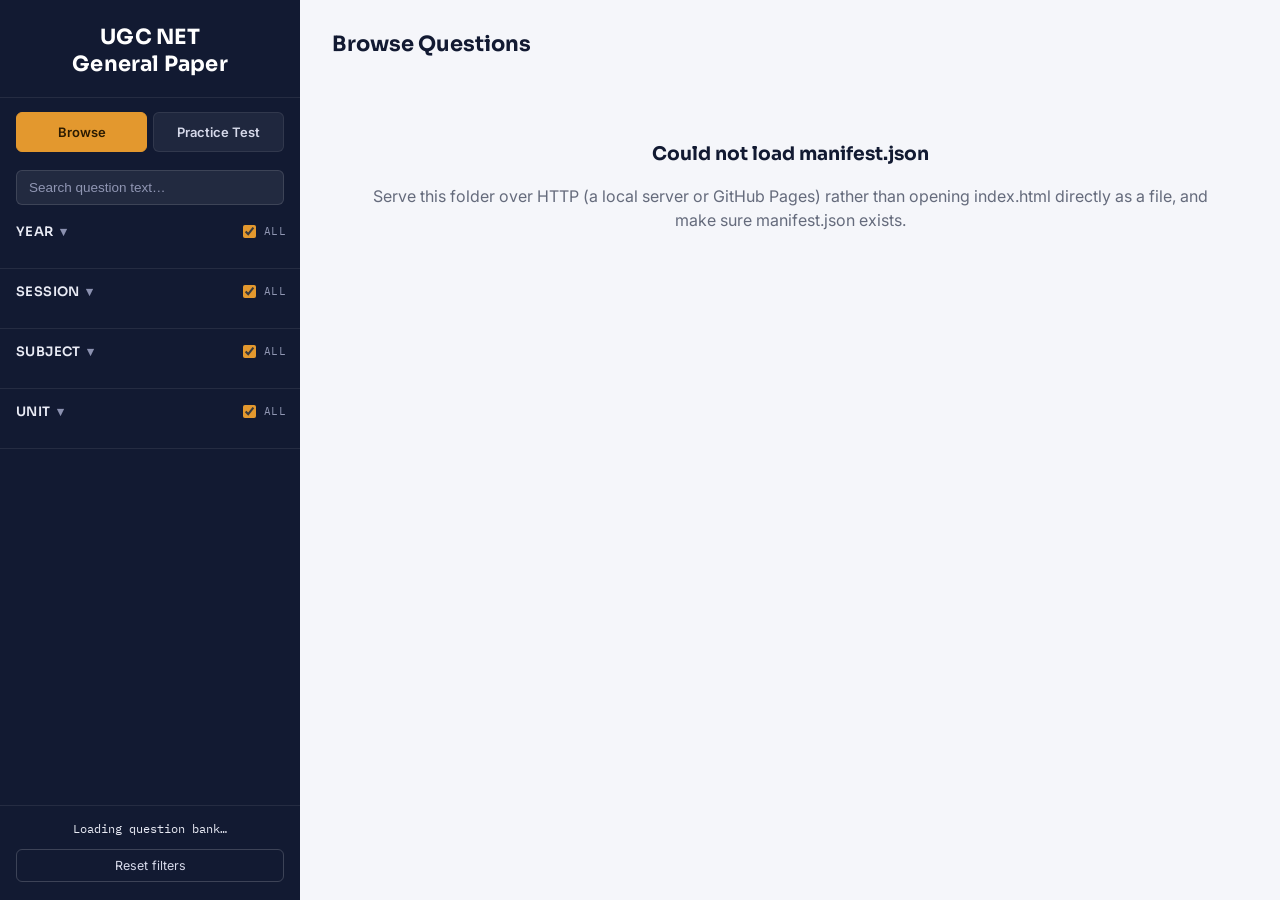
==== index.html @ d022ba84 "Practice test updation" ====
<!DOCTYPE html>
<html lang="en">
<head>
<meta charset="UTF-8">
<meta name="viewport" content="width=device-width, initial-scale=1.0">
<title>UGC NET General Paper</title>
<link rel="preconnect" href="https://fonts.googleapis.com">
<link href="https://fonts.googleapis.com/css2?family=Sora:wght@600;700&family=Inter:wght@400;500;600;700&family=IBM+Plex+Mono:wght@400;500&display=swap" rel="stylesheet">
<link rel="stylesheet" href="https://cdnjs.cloudflare.com/ajax/libs/font-awesome/6.5.2/css/all.min.css">
<link rel="stylesheet" href="style.css">
</head>
<body>

<button class="menu-toggle" id="menuToggle" aria-label="Toggle filters menu" aria-expanded="false">
  <i class="fa-solid fa-bars" id="menuToggleIcon" aria-hidden="true"></i>
</button>
<div class="backdrop" id="backdrop"></div>

<div class="app">

  <!-- ============ SIDEBAR ============ -->
  <aside class="sidebar" id="sidebar">
    <div class="sidebar-brand">
      <h1>UGC NET</h1>
      <h1>General Paper</h1>
    </div>

    <div class="mode-tabs">
      <button class="mode-tab active" id="tabBrowse" type="button">Browse</button>
      <a class="mode-tab" id="tabTest" href="test.html" target="_blank" rel="noopener">Practice Test</a>
    </div>

    <div class="sidebar-search">
      <input type="search" id="searchBox" placeholder="Search question text…">
    </div>

    <div class="filter-group" id="grpYear">
      <div class="filter-group-header" data-target="grpYear">
        <button class="fg-title-btn" type="button" data-target="grpYear">
          <span>Year</span><span class="chev">▾</span>
        </button>
        <label class="select-all-row" title="Select all / none">
          <input type="checkbox" data-selectall="year" checked><span>All</span>
        </label>
      </div>
      <div class="filter-group-body" id="yearFilterBody"></div>
    </div>

    <div class="filter-group" id="grpSession">
      <div class="filter-group-header" data-target="grpSession">
        <button class="fg-title-btn" type="button" data-target="grpSession">
          <span>Session</span><span class="chev">▾</span>
        </button>
        <label class="select-all-row" title="Select all / none">
          <input type="checkbox" data-selectall="session" checked><span>All</span>
        </label>
      </div>
      <div class="filter-group-body" id="sessionFilterBody"></div>
    </div>

    <div class="filter-group" id="grpSubject">
      <div class="filter-group-header" data-target="grpSubject">
        <button class="fg-title-btn" type="button" data-target="grpSubject">
          <span>Subject</span><span class="chev">▾</span>
        </button>
        <label class="select-all-row" title="Select all / none">
          <input type="checkbox" data-selectall="subject" checked><span>All</span>
        </label>
      </div>
      <div class="filter-group-body" id="subjectFilterBody"></div>
    </div>

    <div class="filter-group" id="grpUnit">
      <div class="filter-group-header" data-target="grpUnit">
        <button class="fg-title-btn" type="button" data-target="grpUnit">
          <span>Unit</span><span class="chev">▾</span>
        </button>
        <label class="select-all-row" title="Select all / none">
          <input type="checkbox" data-selectall="unit" checked><span>All</span>
        </label>
      </div>
      <div class="filter-group-body filter-group-body--compact" id="unitFilterBody"></div>
    </div>

    <div class="sidebar-footer">
      <span class="stat" id="loadedStat">Loading question bank…</span>
      <button class="btn-reset" id="resetFilters" type="button">Reset filters</button>
    </div>
  </aside>

  <!-- ============ MAIN ============ -->
  <main class="main">

    <!-- ---- Browse view ---- -->
    <section id="browseView">
      <div class="main-header">
        <h2>Browse Questions</h2>
        <span class="result-count" id="resultCount"></span>
      </div>
      <div id="questionList"></div>
    </section>

  </main>
</div>

<script src="app.js"></script>
</body>
</html>
---- style.css ----
/* =========================================================
   UGC NET Paper 1 — PYQ Practice
   Design tokens
   ========================================================= */
:root {
  /* Core palette */
  --navy-900: #121A32;
  --navy-800: #1B2545;
  --navy-700: #24305C;
  --bg: #F5F6FA;
  --surface: #FFFFFF;
  --surface-2: #FAFAFD;
  --text: #1A1D29;
  --text-muted: #656B7C;
  --text-faint: #9599A8;
  --border: #E5E7F0;

  --accent: #E3982E;        /* marigold — used sparingly: active tab, highlights */
  --accent-ink: #7A4C0B;
  --accent-bg: #FBF0DD;

  --link: #3E67E0;

  --success: #1E9E5A;
  --success-bg: #E6F7EE;
  --success-border: #B9E7CD;

  --danger: #D8434B;
  --danger-bg: #FDECED;
  --danger-border: #F3C4C7;

  /* Unit colour coding — one hue per unit, used as small dots/tags */
  --u1: #E36A6A;  --u2: #E38A4A;  --u3: #E3B93E;  --u4: #8FBF4B;  --u5: #3FB88C;
  --u6: #3FA7C9;  --u7: #4D8EDB;  --u8: #7B71E0;  --u9: #B15FCE;  --u10: #D65AA5;

  /* Type */
  --font-display: 'Sora', 'Segoe UI', sans-serif;
  --font-body: 'Inter', 'Segoe UI', sans-serif;
  --font-mono: 'IBM Plex Mono', 'Courier New', monospace;

  --radius-sm: 6px;
  --radius-md: 10px;
  --radius-lg: 16px;
  --shadow-sm: 0 1px 2px rgba(18, 26, 50, 0.06);
  --shadow-md: 0 6px 20px rgba(18, 26, 50, 0.10);

  --sidebar-w: 300px;
}

@media (prefers-reduced-motion: reduce) {
  * { animation-duration: 0.001ms !important; transition-duration: 0.001ms !important; }
}

* { box-sizing: border-box; }
html, body { margin: 0; padding: 0; }
body {
  font-family: var(--font-body);
  background: var(--bg);
  color: var(--text);
  line-height: 1.55;
  -webkit-font-smoothing: antialiased;
}
h1, h2, h3, h4 { font-family: var(--font-display); margin: 0; color: var(--navy-900); }
button { font-family: inherit; }
:focus-visible { outline: 3px solid var(--link); outline-offset: 2px; }

.mono { font-family: var(--font-mono); }
.hidden { display: none !important; }

/* =========================================================
   App shell
   ========================================================= */
.app { display: flex; min-height: 100vh; }

/* ---- Sidebar ---- */
.sidebar {
  width: var(--sidebar-w);
  flex-shrink: 0;
  background: var(--navy-900);
  color: #E9EBF5;
  display: flex;
  flex-direction: column;
  position: sticky;
  top: 0;
  height: 100vh;
  overflow-y: auto;
}
.sidebar-brand {
  padding: 24px 20px 18px;
  border-bottom: 1px solid rgba(255,255,255,0.08);
  text-align: center;
}
.sidebar-brand .eyebrow {
  font-family: var(--font-mono);
  font-size: 11px;
  letter-spacing: 0.14em;
  text-transform: uppercase;
  color: var(--accent);
  display: block;
  margin-bottom: 4px;
}
.sidebar-brand h1 {
  color: #fff;
  font-size: 21px;
  line-height: 1.3;
  letter-spacing: 0.01em;
}
.sidebar-brand p {
  margin: 6px 0 0;
  font-size: 12.5px;
  color: #B7BCD6;
}

.mode-tabs {
  display: flex;
  gap: 6px;
  padding: 14px 16px 4px;
}
.mode-tab {
  flex: 1;
  background: rgba(255,255,255,0.06);
  border: 1px solid rgba(255,255,255,0.08);
  color: #D6D9EA;
  padding: 9px 8px;
  border-radius: var(--radius-sm);
  font-size: 13px;
  font-weight: 600;
  cursor: pointer;
  transition: background 0.15s, color 0.15s;
  text-decoration: none;
  text-align: center;
  display: flex;
  align-items: center;
  justify-content: center;
}
.mode-tab.active {
  background: var(--accent);
  border-color: var(--accent);
  color: #2B1B02;
}
.mode-tab:hover:not(.active) { background: rgba(255,255,255,0.12); }

.sidebar-search { padding: 14px 16px 4px; }
.sidebar-search input {
  width: 100%;
  padding: 9px 12px;
  border-radius: var(--radius-sm);
  border: 1px solid rgba(255,255,255,0.12);
  background: rgba(255,255,255,0.07);
  color: #fff;
  font-size: 13.5px;
}
.sidebar-search input::placeholder { color: #9096B3; }

.filter-group { border-bottom: 1px solid rgba(255,255,255,0.08); }
.filter-group-header {
  display: flex;
  align-items: center;
  justify-content: space-between;
  gap: 8px;
  width: 100%;
  padding: 9px 8px 9px 16px;
}
.fg-title-btn {
  display: flex;
  align-items: center;
  gap: 6px;
  flex: 1;
  min-width: 0;
  background: none;
  border: none;
  color: #E9EBF5;
  padding: 4px 0;
  cursor: pointer;
  font-family: var(--font-display);
  font-size: 13px;
  font-weight: 600;
  letter-spacing: 0.03em;
  text-transform: uppercase;
}
.filter-group-header .chev { transition: transform 0.15s; color: #8B91B0; }
.filter-group.collapsed .chev { transform: rotate(-90deg); }

.select-all-row {
  display: flex;
  align-items: center;
  gap: 5px;
  flex-shrink: 0;
  font-family: var(--font-mono);
  font-size: 10.5px;
  color: #9096B3;
  text-transform: uppercase;
  letter-spacing: 0.04em;
  cursor: pointer;
  padding: 4px 6px;
  border-radius: 5px;
}
.select-all-row:hover { background: rgba(255,255,255,0.06); color: #D6D9EA; }
.select-all-row input {
  accent-color: var(--accent);
  width: 13px;
  height: 13px;
  cursor: pointer;
}

.filter-group-body {
  padding: 0 16px 14px;
  display: flex;
  flex-direction: column;
  gap: 7px;
  max-height: none;
  overflow-y: visible;
}
.filter-group.collapsed .filter-group-body { display: none; }

/* Compact variant — no internal scrollbar (used for Unit); spacing/sizing now matches other filter groups */
.filter-group-body--compact {
  max-height: none;
  overflow-y: visible;
  padding-bottom: 14px;
}

.check-row {
  display: flex;
  align-items: center;
  gap: 9px;
  font-size: 13.5px;
  color: #C9CCE2;
  cursor: pointer;
  padding: 3px 0;
}
.check-row input { accent-color: var(--accent); width: 15px; height: 15px; cursor: pointer; }
.check-row .dot { width: 9px; height: 9px; border-radius: 50%; flex-shrink: 0; }
.check-row .count { margin-left: auto; color: #7F86A6; font-family: var(--font-mono); font-size: 11px; }

.sidebar-footer {
  margin-top: auto;
  padding: 14px 16px 18px;
  border-top: 1px solid rgba(255,255,255,0.08);
  font-size: 12px;
  color: #9096B3;
  text-align: center;
}
.sidebar-footer .stat { display: block; font-family: var(--font-mono); color: #E9EBF5; }
.btn-reset {
  margin-top: 10px;
  width: 100%;
  background: transparent;
  border: 1px solid rgba(255,255,255,0.18);
  color: #D6D9EA;
  padding: 8px;
  border-radius: var(--radius-sm);
  font-size: 12.5px;
  cursor: pointer;
}
.btn-reset:hover { background: rgba(255,255,255,0.08); }

/* ---- Mobile menu toggle / backdrop ---- */
.menu-toggle {
  display: none;
  align-items: center;
  justify-content: center;
  position: fixed;
  top: 12px;
  left: 12px;
  z-index: 40;
  width: 42px;
  height: 42px;
  border-radius: var(--radius-sm);
  background: var(--navy-900);
  color: #fff;
  border: none;
  font-size: 17px;
  cursor: pointer;
  box-shadow: var(--shadow-md);
}
.backdrop {
  display: none;
  position: fixed;
  inset: 0;
  background: rgba(10,13,26,0.5);
  z-index: 25;
}

/* ---- Main content ---- */
.main {
  flex: 1;
  min-width: 0;
  padding: 28px 32px 60px;
}
.main-header {
  display: flex;
  align-items: baseline;
  justify-content: space-between;
  gap: 16px;
  margin-bottom: 18px;
  flex-wrap: wrap;
}
.main-header h2 { font-size: 21px; }
.result-count { color: var(--text-muted); font-size: 13.5px; }

/* =========================================================
   Question card
   ========================================================= */
.passage-box {
  background: var(--surface-2);
  border: 1px solid var(--border);
  border-left: 4px solid var(--accent);
  border-radius: var(--radius-md);
  padding: 16px 18px;
  margin-bottom: 10px;
  font-size: 14px;
  color: var(--text);
}
.passage-box .passage-label {
  font-family: var(--font-mono);
  font-size: 11px;
  text-transform: uppercase;
  letter-spacing: 0.06em;
  color: var(--accent-ink);
  display: block;
  margin-bottom: 6px;
}
.passage-para {
  margin: 0 0 10px;
  white-space: pre-line;
}
.passage-para:last-child { margin-bottom: 0; }
.passage-subhead {
  font-family: var(--font-display);
  font-weight: 700;
  font-size: 13.5px;
  color: var(--navy-900);
  margin: 4px 0 8px;
}
.passage-table-wrap {
  overflow-x: auto;
  margin: 4px 0 14px;
  border: 1px solid var(--border);
  border-radius: var(--radius-sm);
}
.passage-table {
  border-collapse: collapse;
  width: 100%;
  font-size: 13px;
  font-family: var(--font-mono);
}
.passage-table th, .passage-table td {
  border: 1px solid var(--border);
  padding: 6px 10px;
  text-align: center;
  white-space: nowrap;
}
.passage-table thead th {
  background: var(--surface);
  color: var(--navy-900);
  font-weight: 700;
}
.passage-table tbody tr:nth-child(even) { background: var(--surface); }
.passage-table td:first-child, .passage-table th:first-child {
  text-align: left;
  font-weight: 600;
  color: var(--text);
}

.q-card {
  background: var(--surface);
  border: 1px solid var(--border);
  border-radius: var(--radius-lg);
  padding: 20px 22px;
  margin-bottom: 16px;
  box-shadow: var(--shadow-sm);
}
.q-meta {
  display: flex;
  align-items: center;
  gap: 8px;
  flex-wrap: wrap;
  margin-bottom: 10px;
}
.tag {
  font-family: var(--font-mono);
  font-size: 11px;
  padding: 3px 9px;
  border-radius: 100px;
  background: var(--surface-2);
  border: 1px solid var(--border);
  color: var(--text-muted);
  display: inline-flex;
  align-items: center;
  gap: 5px;
}
.tag .dot { width: 8px; height: 8px; border-radius: 50%; }
.tag-subject { background: var(--accent-bg); border-color: var(--accent); color: var(--accent-ink); font-weight: 600; }
.q-id { margin-left: auto; font-size: 11px; color: var(--text-faint); }

.q-text { font-size: 15.5px; font-weight: 600; margin-bottom: 14px; color: var(--navy-900); }
.q-text .passage-para:last-child,
.explain-panel .passage-para:last-child,
.opt-notes .passage-para:last-child { margin-bottom: 0; }
.q-text .passage-table-wrap,
.opt-notes .passage-table-wrap { margin: 8px 0; font-weight: 400; }

.options { display: flex; flex-direction: column; gap: 8px; }
.option {
  display: flex;
  align-items: flex-start;
  gap: 10px;
  border: 1px solid var(--border);
  border-radius: var(--radius-md);
  padding: 10px 13px;
  cursor: pointer;
  background: var(--surface);
  font-size: 14px;
  width: 100%;
  text-align: left;
  font-family: inherit;
  color: inherit;
  appearance: none;
  transition: border-color 0.12s, background 0.12s;
}
.option:hover { border-color: var(--link); }
.option .opt-key {
  font-family: var(--font-mono);
  font-size: 12px;
  color: var(--text-muted);
  width: 18px;
  flex-shrink: 0;
}
.option.selected { border-color: var(--link); background: #EEF2FE; }
.option.reveal-correct { border-color: var(--success-border); background: var(--success-bg); }
.option.reveal-correct .opt-key { color: var(--success); }
.option.reveal-incorrect { border-color: var(--danger-border); background: var(--danger-bg); }
.option.reveal-incorrect .opt-key { color: var(--danger); }
.option.disabled { cursor: default; }
.option .badge {
  margin-left: auto;
  font-size: 11px;
  font-weight: 700;
  font-family: var(--font-mono);
}
.option.reveal-correct .badge { color: var(--success); }
.option.reveal-incorrect .badge { color: var(--danger); }

.q-actions {
  display: flex;
  align-items: center;
  gap: 10px;
  margin-top: 14px;
}
.btn {
  border: none;
  border-radius: var(--radius-sm);
  padding: 9px 16px;
  font-size: 13.5px;
  font-weight: 600;
  cursor: pointer;
}
.btn-primary { background: var(--navy-900); color: #fff; }
.btn-primary:hover { background: var(--navy-800); }
.btn-outline { background: #fff; border: 1px solid var(--border); color: var(--text); }
.btn-outline:hover { border-color: var(--link); color: var(--link); }
.btn-accent { background: var(--accent); color: #2B1B02; }
.btn-accent:hover { filter: brightness(0.95); }
.btn:disabled { opacity: 0.5; cursor: not-allowed; }

.explain-panel {
  margin-top: 14px;
  border-top: 1px dashed var(--border);
  padding-top: 14px;
  font-size: 13.5px;
}
.explain-panel h4 { font-size: 12.5px; text-transform: uppercase; letter-spacing: 0.04em; color: var(--text-muted); margin-bottom: 6px; }
.explain-panel .answer-line { margin-bottom: 10px; }
.explain-panel .answer-line b { color: var(--success); }
.opt-notes { list-style: none; margin: 6px 0 0; padding: 0; display: flex; flex-direction: column; gap: 6px; }
.opt-notes li { display: flex; gap: 8px; color: var(--text-muted); }
.opt-notes li .opt-key { font-family: var(--font-mono); color: var(--text-faint); flex-shrink: 0; }
.opt-notes li.is-correct { color: var(--text); }
.opt-notes li.is-correct .opt-key { color: var(--success); font-weight: 700; }

/* =========================================================
   Empty state
   ========================================================= */
.empty-state {
  text-align: center;
  padding: 60px 20px;
  color: var(--text-muted);
}
.empty-state h3 { color: var(--navy-900); margin-bottom: 6px; }

/* =========================================================
   Responsive
   ========================================================= */
@media (max-width: 900px) {
  .sidebar {
    position: fixed;
    left: 0; top: 0;
    height: 100vh;
    z-index: 30;
    transform: translateX(-100%);
    transition: transform 0.22s ease;
  }
  .sidebar.open { transform: translateX(0); }
  .menu-toggle { display: flex; }
  .backdrop.show { display: block; }
  .main { padding: 70px 16px 50px; }
}
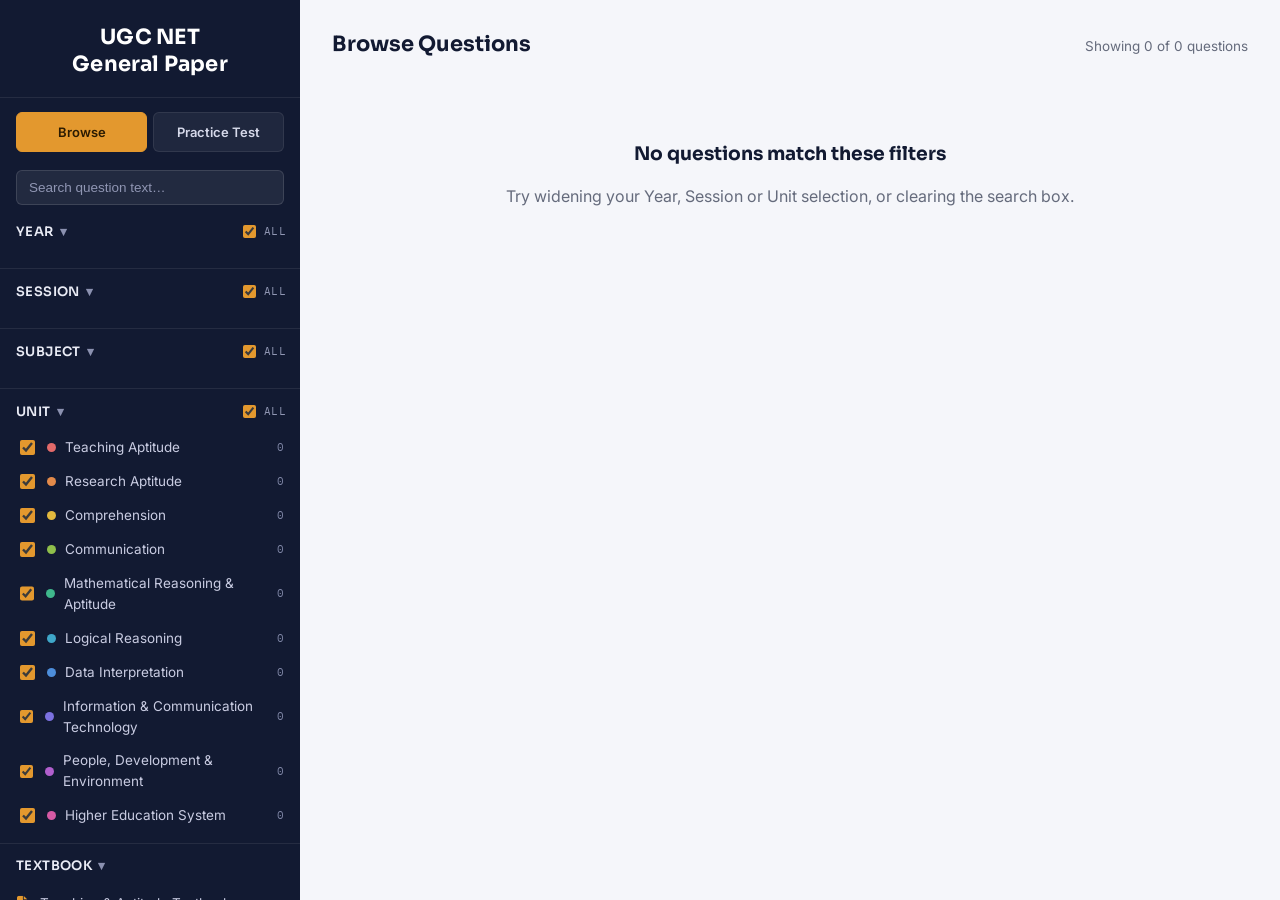
==== commit b26b4087: "New textbook section added to sidebar" ====
--- a/index.html
+++ b/index.html
@@ -82,6 +82,15 @@
       <div class="filter-group-body filter-group-body--compact" id="unitFilterBody"></div>
     </div>
 
+    <div class="filter-group" id="grpTextbook">
+      <div class="filter-group-header" data-target="grpTextbook">
+        <button class="fg-title-btn" type="button" data-target="grpTextbook">
+          <span>Textbook</span><span class="chev">▾</span>
+        </button>
+      </div>
+      <div class="filter-group-body" id="textbookListBody"></div>
+    </div>
+
     <div class="sidebar-footer">
       <span class="stat" id="loadedStat">Loading question bank…</span>
       <button class="btn-reset" id="resetFilters" type="button">Reset filters</button>
--- a/style.css
+++ b/style.css
@@ -232,6 +232,21 @@
 .check-row input { accent-color: var(--accent); width: 15px; height: 15px; cursor: pointer; }
 .check-row .dot { width: 9px; height: 9px; border-radius: 50%; flex-shrink: 0; }
 .check-row .count { margin-left: auto; color: #7F86A6; font-family: var(--font-mono); font-size: 11px; }
+
+.textbook-row {
+  display: flex;
+  align-items: center;
+  gap: 9px;
+  font-size: 13.5px;
+  color: #C9CCE2;
+  text-decoration: none;
+  padding: 6px 8px;
+  margin: 0 -8px;
+  border-radius: var(--radius-sm);
+  transition: background 0.12s, color 0.12s;
+}
+.textbook-row i { color: var(--accent); width: 15px; text-align: center; flex-shrink: 0; }
+.textbook-row:hover { background: rgba(255,255,255,0.08); color: #fff; }
 
 .sidebar-footer {
   margin-top: auto;
